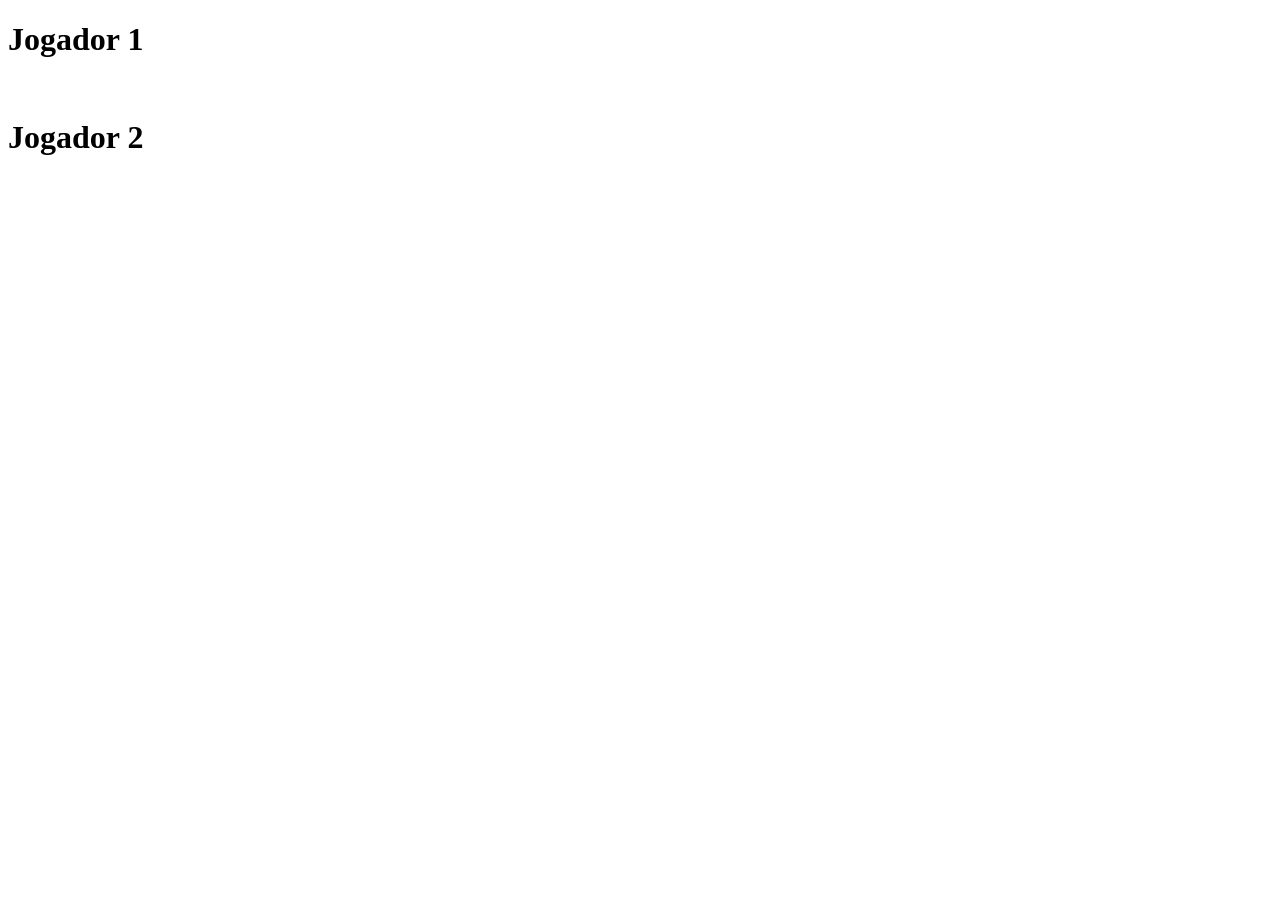
==== jogo.html @ e881727f "Adicionado o Dado Adicionando o dado para foco do jogo" ====
<!DOCTYPE html>
<html lang="en">
<head>
    <meta charset="UTF-8">
    <meta name="viewport" content="width=device-width, initial-scale=1.0">
    <title>Document</title>
</head>
<body>
    <script src="codigoF.js"></script>
    <h1>Jogador 1</h1><br>
    
    <h1>Jogador 2</h1><br>
</body>
</html>
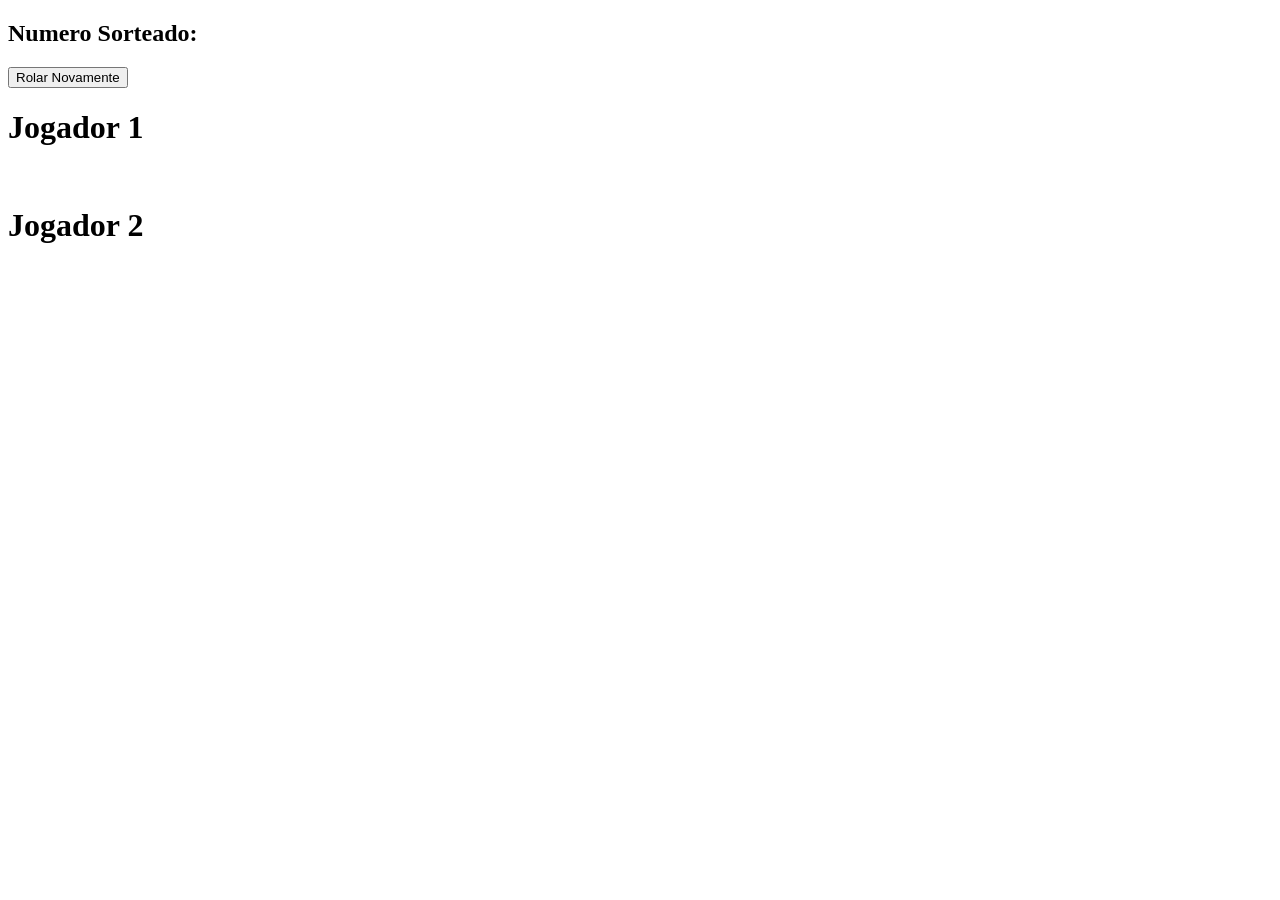
==== commit 721512f5: "Adicionado na Pagina web Dado adicionado na pagina web e Quem começa adicionado" ====
--- a/jogo.html
+++ b/jogo.html
@@ -6,9 +6,14 @@
     <title>Document</title>
 </head>
 <body>
+    <h2>Numero Sorteado: <span id="saida"></span></h2>
+    <button onclick=
+    "document.getElementById('saida').innerHTML= '🎲...';
+    setTimeout(() =>{
+     document.getElementById('saida').innerHTML= dado([1,2,3,4,5,6]);
+    },200);">Rolar Novamente</button>
+    <h1>Jogador 1</h1><br>
+    <h1>Jogador 2</h1><br>
     <script src="codigoF.js"></script>
-    <h1>Jogador 1</h1><br>
-    
-    <h1>Jogador 2</h1><br>
 </body>
 </html>
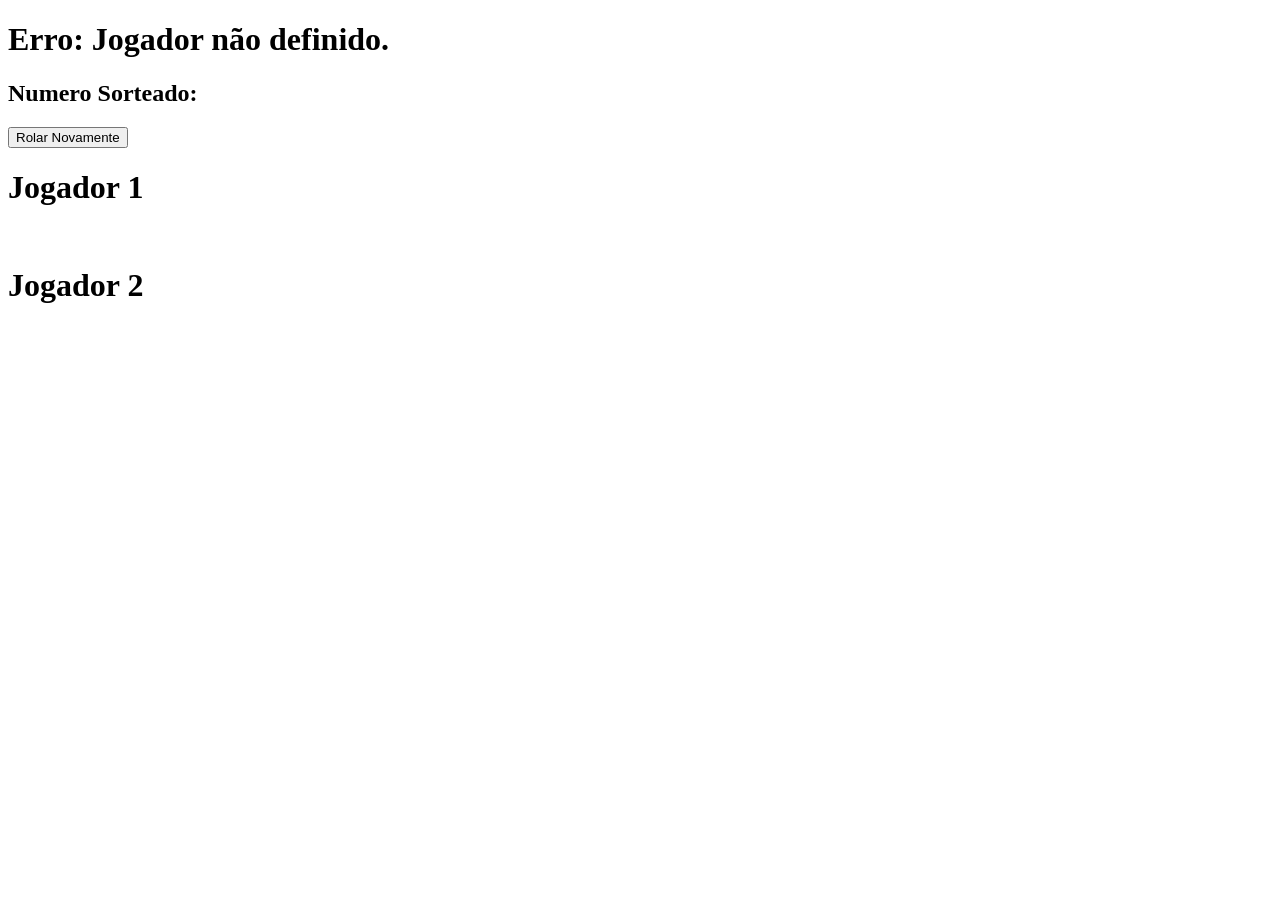
==== commit 279db152: "Salvar informação Parte 2 Salvando informação de uma pagina na outra" ====
--- a/jogo.html
+++ b/jogo.html
@@ -3,12 +3,14 @@
 <head>
     <meta charset="UTF-8">
     <meta name="viewport" content="width=device-width, initial-scale=1.0">
-    <title>Document</title>
+    <title>Jogo</title>
 </head>
 <body>
+    <h1 id="mensagem"></h1>
     <h2>Numero Sorteado: <span id="saida"></span></h2>
-    <button onclick=
-    "document.getElementById('saida').innerHTML= '🎲...';
+    <button onclick="
+    document.getElementById('mensagem').innerText = '';
+    document.getElementById('saida').innerHTML= '🎲...';
     setTimeout(() =>{
      document.getElementById('saida').innerHTML= dado([1,2,3,4,5,6]);
     },200);">Rolar Novamente</button>
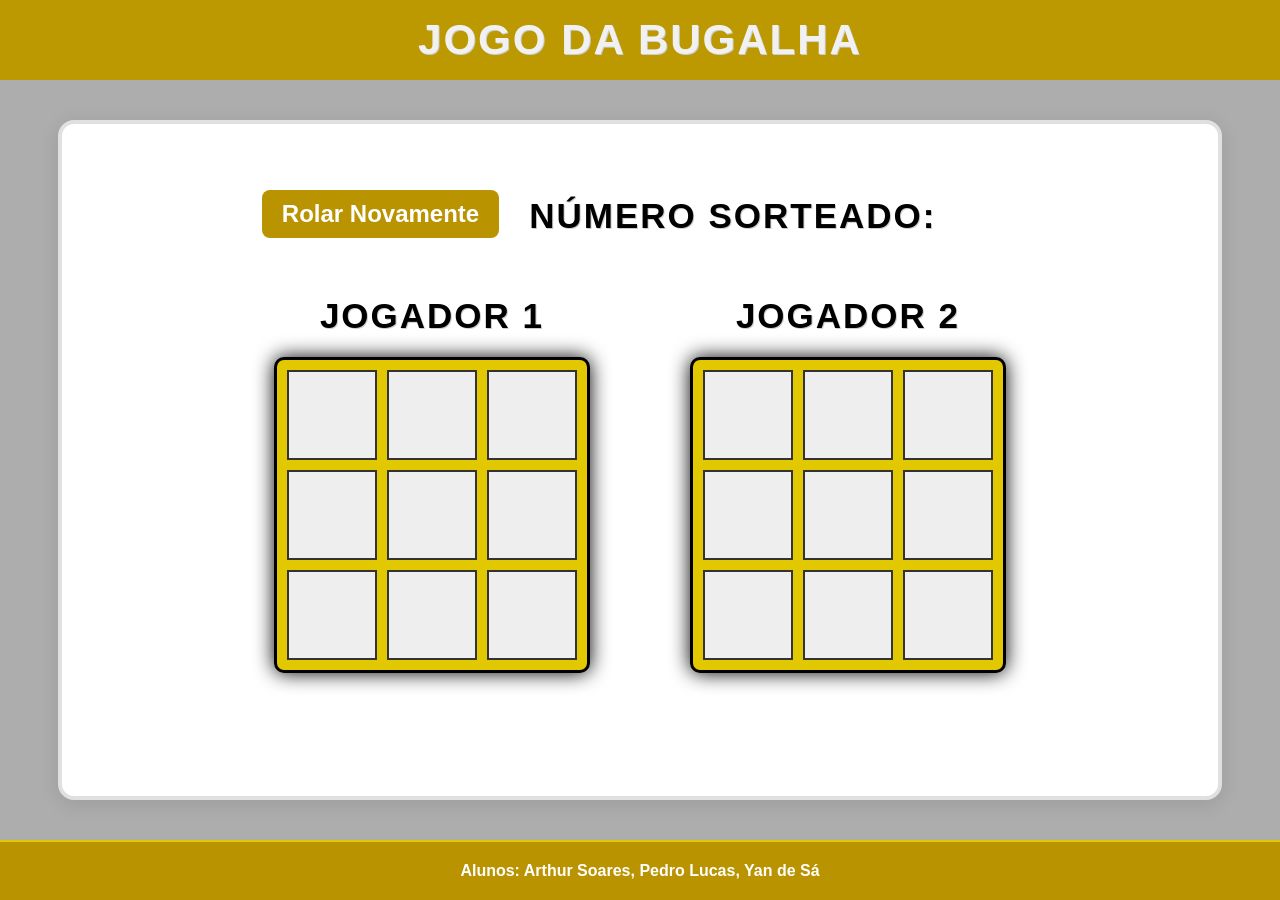
==== commit 0e9e47ac: "Visual da Página do Jogo Esterilização da página do jogo com criação do grid" ====
--- a/jogo.html
+++ b/jogo.html
@@ -1,21 +1,70 @@
 <!DOCTYPE html>
-<html lang="en">
+<html lang="pt-BR">
 <head>
-    <meta charset="UTF-8">
-    <meta name="viewport" content="width=device-width, initial-scale=1.0">
-    <title>Jogo</title>
+  <meta charset="UTF-8" />
+  <meta name="viewport" content="width=device-width, initial-scale=1.0"/>
+  <title>Jogo da Bugalha</title>
+  <link rel="stylesheet" href="Visual.css" />
 </head>
-<body>
-    <h1 id="mensagem"></h1>
-    <h2>Numero Sorteado: <span id="saida"></span></h2>
-    <button onclick="
-    document.getElementById('mensagem').innerText = '';
-    document.getElementById('saida').innerHTML= '🎲...';
-    setTimeout(() =>{
-     document.getElementById('saida').innerHTML= dado([1,2,3,4,5,6]);
-    },200);">Rolar Novamente</button>
-    <h1>Jogador 1</h1><br>
-    <h1>Jogador 2</h1><br>
+
+<body style="background-color: #848484aa;">
+  <header>
+    <h1 id="titulo">Jogo da Bugalha</h1>
+  </header>
+
+  <main>
+    
+    <div class="centro">
+        <button onclick="document.getElementById('saida').innerHTML = '🎲';
+      setTimeout(() => {
+        document.getElementById('saida').innerHTML = dado([1,2,3,4,5,6]);
+      }, 200);" id="fontesecundaria" style="font-size: 24px;"
+
+        > Rolar Novamente </button>
+        
+  <h2 id="titulo2" style="margin-top: 10px;"
+  
+        > Número Sorteado: <span id="saida"></span></h2>
+
+    </div>
+
+    <div class="container-jogadores">
+      <div class="jogador">
+        <h2 class="nome-jogador" id="titulo2">Jogador 1</h2>
+        <div class="tabuleiro">
+          <div class="casa" id="j1c0"></div>
+          <div class="casa" id="j1c1"></div>
+          <div class="casa" id="j1c2"></div>
+          <div class="casa" id="j1c3"></div>
+          <div class="casa" id="j1c4"></div>
+          <div class="casa" id="j1c5"></div>
+          <div class="casa" id="j1c6"></div>
+          <div class="casa" id="j1c7"></div>
+          <div class="casa" id="j1c8"></div>
+        </div>
+      </div>
+
+      <div class="jogador">
+        <h2 class="nome-jogador" id="titulo2">Jogador 2</h2>
+        <div class="tabuleiro">
+          <div class="casa" id="j2c0"></div>
+          <div class="casa" id="j2c1"></div>
+          <div class="casa" id="j2c2"></div>
+          <div class="casa" id="j2c3"></div>
+          <div class="casa" id="j2c4"></div>
+          <div class="casa" id="j2c5"></div>
+          <div class="casa" id="j2c6"></div>
+          <div class="casa" id="j2c7"></div>
+          <div class="casa" id="j2c8"></div>
+        </div>
+      </div>
+    </div>
+
     <script src="codigoF.js"></script>
+  </main>
+
+  <footer>
+    <p id="fontesecundaria">Alunos: Arthur Soares, Pedro Lucas, Yan de Sá</p>
+  </footer>
 </body>
-</html>+</html>
--- a/Visual.css
+++ b/Visual.css
@@ -0,0 +1,155 @@
+* {
+    margin: 0;
+    padding: 0;
+    box-sizing: border-box;
+}
+
+html, body {
+    height: 100%;
+}
+
+body {
+    display: flex;
+    flex-direction: column;
+    min-height: 100vh; /* garante altura total da tela */
+    margin: 0;
+}
+
+
+header {
+    height: 80px;
+    background-color: #bc9900; 
+    display: flex;
+    flex-direction: column; 
+    justify-content: center;
+    align-items: center;
+}
+
+#fontesecundaria {
+    color:#ffffff;
+    font-family: 'Open Sans', 'Helvetica', sans-serif;
+    font-size: 16px;
+}
+
+#fontesecundaria2 {
+    color:#000000;
+    font-family: 'Open Sans', 'Helvetica', sans-serif;
+    font-size: 16px;
+}
+
+#titulo {
+    color: #f1f1f1;
+    font-size: 42px;
+    font-family: 'Arial Black', sans-serif;
+    text-transform: uppercase;
+    letter-spacing: 2px;
+    text-shadow: 1px 1px 0 #ccc;
+}
+
+#titulo2 {
+    color: #000000;
+    font-size: 35px;
+    font-family: 'Arial Black', sans-serif;
+    text-transform: uppercase;
+    letter-spacing: 2px;
+    text-shadow: 1px 1px 0 #ccc;
+}
+
+main {
+    max-width: 1500px;
+    margin: 40px auto;
+    background-color: white;
+    padding: 50px 200px;
+    border-radius: 16px;
+    box-shadow: 0 4px 20px rgba(0, 0, 0, 0.1);
+    line-height: 1.8;
+    flex: 1;
+    justify-content: center;
+    align-items: center;
+    border: 4px solid #e0e0e0;
+}
+
+footer {
+    background-color: #b99300;
+    text-align: center;
+    padding: 20px 0;
+    font-size: 14px;
+    color: white;
+    font-weight: bold;
+    border-top: 2px solid #e1c800;
+}
+
+button {
+    background-color: #b99300;
+    border: none;
+    padding: 10px 20px;
+    color: white;
+    font-weight: bold;
+    border-radius: 8px;
+    cursor: pointer;
+    transition: background-color 0.2s;
+}
+
+button:hover {
+    background-color: #e1c800;
+}
+
+.tabuleiro {
+    display: grid;
+    grid-template-columns: repeat(3, 90px);
+    grid-template-rows: repeat(3, 90px);
+    gap: 10px;
+    justify-content: center;
+    background-color: #e1c800;
+    border: 3px solid #000;
+    border-radius: 10px;
+    padding: 10px;
+    box-shadow: 0 0 20px #000;
+  }
+  
+  .casa {
+    width: 90px;
+    height: 90px;
+    background-color: #eee;
+    border: 2px solid #333;
+    display: flex;
+    align-items: center;
+    justify-content: center;
+    font-size: 2rem;
+  }
+
+  .container-jogadores {
+    display: flex;
+    justify-content: center;
+    gap: 100px;
+    margin-top: 30px;
+    align-items: center;
+  }
+  
+  .centro {
+    display: flex;
+    justify-content: center;
+    align-items: center;
+    gap: 30px;
+    flex-wrap: wrap; /* quebra linha se precisar */
+    margin-bottom: 30px;
+  }
+  
+  #saida {
+    display: inline-block;
+    min-width: 2em;
+    min-height: 2em;
+    text-align: center;
+    vertical-align: middle;
+    transition: all 0.2s ease-in-out;
+  }
+  
+  .nome-jogador {
+    text-align: center;
+    margin-bottom: 10px;
+  }
+  .jogador {
+    display: flex;
+    flex-direction: column;
+    align-items: center;
+  }
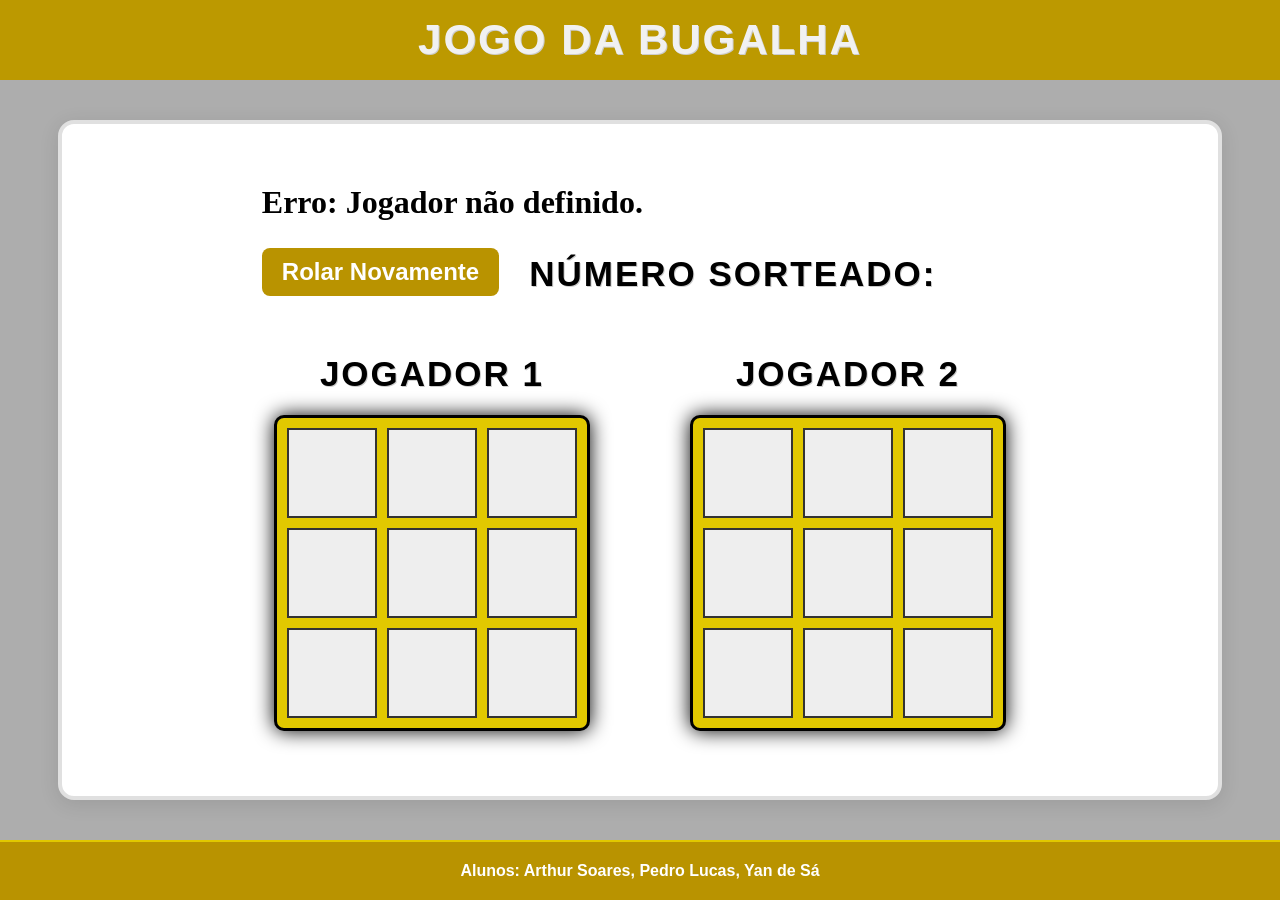
==== commit f6bad6f2: "Mudanças Basicas no HTML" ====
--- a/jogo.html
+++ b/jogo.html
@@ -13,9 +13,11 @@
   </header>
 
   <main>
-    
+    <h1 id="mensagem"></h1>
     <div class="centro">
-        <button onclick="document.getElementById('saida').innerHTML = '🎲';
+        <button onclick="
+        document.getElementById('mensagem').innerText = '';
+        document.getElementById('saida').innerHTML = '🎲';
       setTimeout(() => {
         document.getElementById('saida').innerHTML = dado([1,2,3,4,5,6]);
       }, 200);" id="fontesecundaria" style="font-size: 24px;"
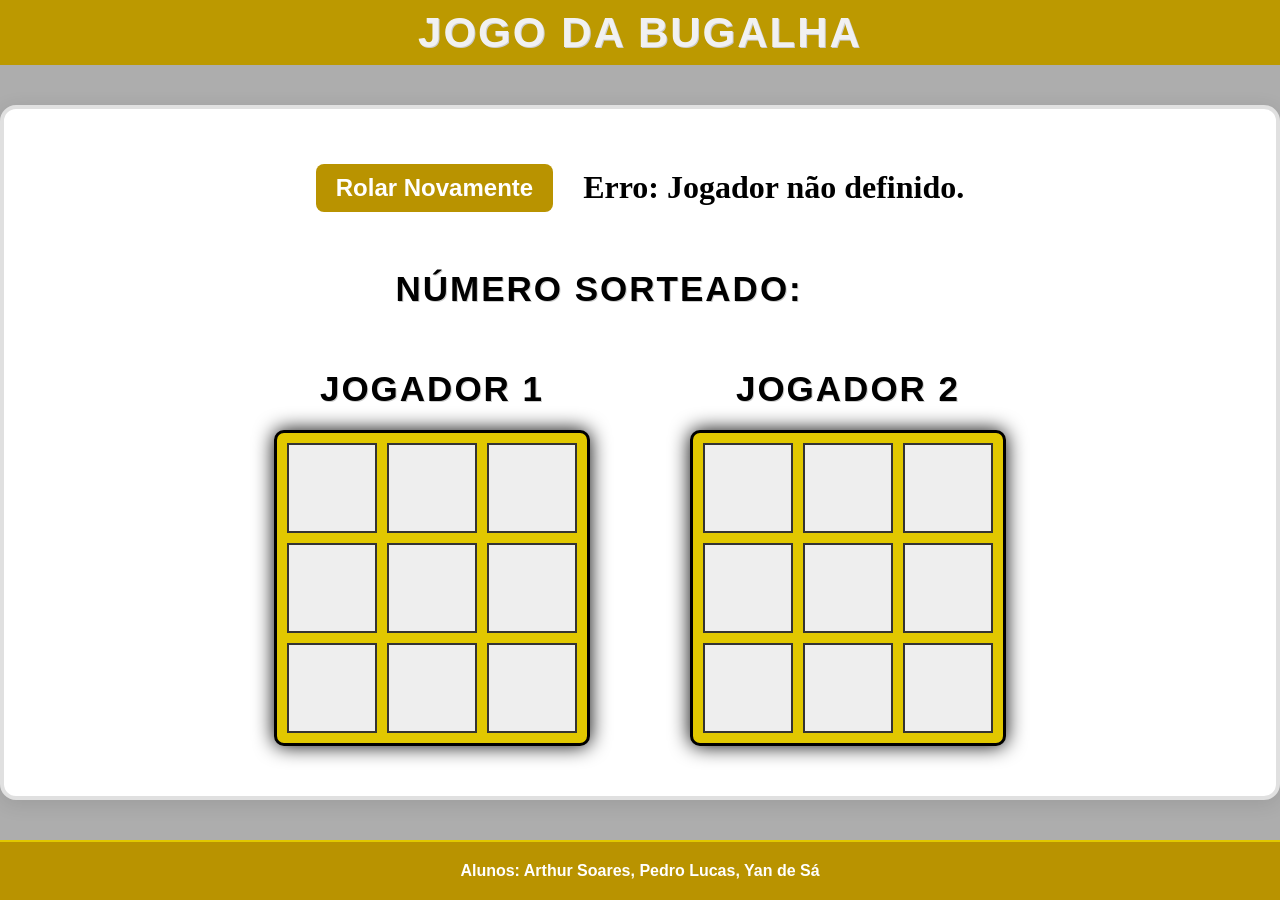
==== commit c4f824ba: "Mudanças Basicas no HTML" ====
--- a/jogo.html
+++ b/jogo.html
@@ -13,19 +13,20 @@
   </header>
 
   <main>
-    <h1 id="mensagem"></h1>
+    
     <div class="centro">
+      
         <button onclick="
         document.getElementById('mensagem').innerText = '';
         document.getElementById('saida').innerHTML = '🎲';
       setTimeout(() => {
         document.getElementById('saida').innerHTML = dado([1,2,3,4,5,6]);
       }, 200);" id="fontesecundaria" style="font-size: 24px;"
-
+        
         > Rolar Novamente </button>
+        <h1 id="mensagem"></h1>
+  <h2 id="titulo2" style="margin-top: 10px;"
         
-  <h2 id="titulo2" style="margin-top: 10px;"
-  
         > Número Sorteado: <span id="saida"></span></h2>
 
     </div>
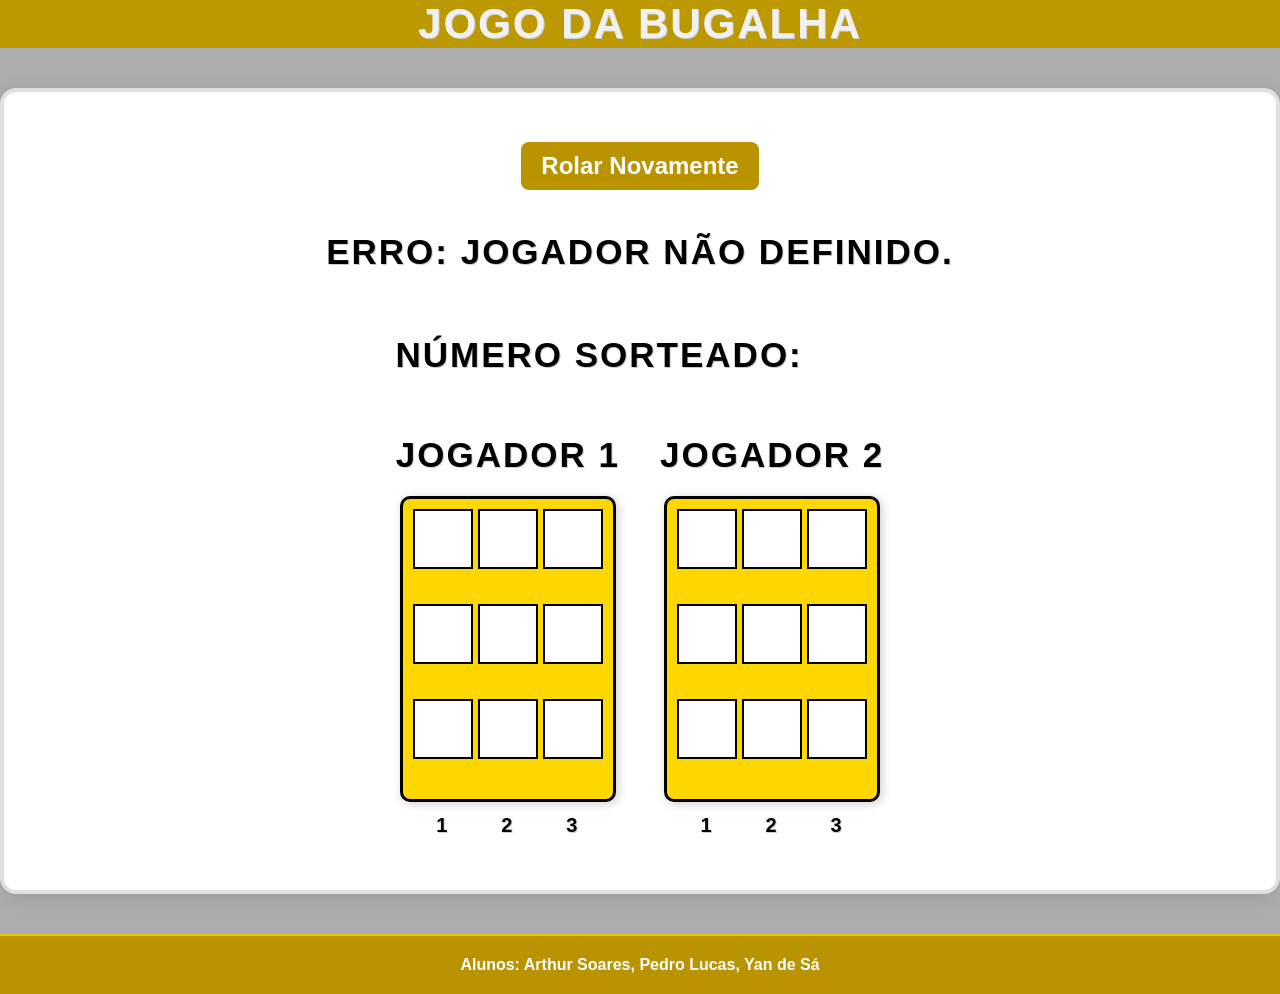
==== commit afe09454: "Finalização do da parte Visual Só resta agora realizar uma função que diga o Jogador que vence" ====
--- a/jogo.html
+++ b/jogo.html
@@ -13,56 +13,74 @@
   </header>
 
   <main>
-    
+
     <div class="centro">
-      
-        <button onclick="
-        document.getElementById('mensagem').innerText = '';
-        document.getElementById('saida').innerHTML = '🎲';
-      setTimeout(() => {
-        document.getElementById('saida').innerHTML = dado([1,2,3,4,5,6]);
-      }, 200);" id="fontesecundaria" style="font-size: 24px;"
-        
-        > Rolar Novamente </button>
-        <h1 id="mensagem"></h1>
-  <h2 id="titulo2" style="margin-top: 10px;"
-        
-        > Número Sorteado: <span id="saida"></span></h2>
+      <button onclick="
+  document.getElementById('mensagem').innerText = '';
+  document.getElementById('saida').innerHTML = '🎲';
+  setTimeout(() => {
+    const numero = dado([1,2,3,4,5,6]);
+    document.getElementById('saida').innerHTML = numero;
+  }, 200);"
+  id="fontesecundaria" style="font-size: 24px;">
+  Rolar Novamente
+</button>
 
+      <h1 id="mensagem"></h1>
+      <h2 id="titulo2" style="margin-top: 10px;">
+        Número Sorteado: <span id="saida"></span>
+      </h2>
     </div>
-
-    <div class="container-jogadores">
+  
+    <!-- AGRUPANDO OS DOIS JOGADORES CORRETAMENTE -->
+    <div class="jogadores-container">
+  
       <div class="jogador">
         <h2 class="nome-jogador" id="titulo2">Jogador 1</h2>
-        <div class="tabuleiro">
-          <div class="casa" id="j1c0"></div>
-          <div class="casa" id="j1c1"></div>
-          <div class="casa" id="j1c2"></div>
-          <div class="casa" id="j1c3"></div>
-          <div class="casa" id="j1c4"></div>
-          <div class="casa" id="j1c5"></div>
-          <div class="casa" id="j1c6"></div>
-          <div class="casa" id="j1c7"></div>
-          <div class="casa" id="j1c8"></div>
+        <div class="tabuleiro-container">
+          <div class="tabuleiro">
+            <div class="numbercolunas" id="j1c0"></div>
+            <div class="numbercolunas" id="j1c1"></div>
+            <div class="numbercolunas" id="j1c2"></div>
+            <div class="numbercolunas" id="j1c3"></div>
+            <div class="numbercolunas" id="j1c4"></div>
+            <div class="numbercolunas" id="j1c5"></div>
+            <div class="numbercolunas" id="j1c6"></div>
+            <div class="numbercolunas" id="j1c7"></div>
+            <div class="numbercolunas" id="j1c8"></div>
+          </div>
+          <div class="numeros-colunas">
+            <span id="titulo2" style="font-size: 20px;">1</span>
+            <span id="titulo2" style="font-size: 20px;">2</span>
+            <span id="titulo2" style="font-size: 20px;">3</span>
+          </div>
         </div>
       </div>
-
+  
       <div class="jogador">
         <h2 class="nome-jogador" id="titulo2">Jogador 2</h2>
-        <div class="tabuleiro">
-          <div class="casa" id="j2c0"></div>
-          <div class="casa" id="j2c1"></div>
-          <div class="casa" id="j2c2"></div>
-          <div class="casa" id="j2c3"></div>
-          <div class="casa" id="j2c4"></div>
-          <div class="casa" id="j2c5"></div>
-          <div class="casa" id="j2c6"></div>
-          <div class="casa" id="j2c7"></div>
-          <div class="casa" id="j2c8"></div>
+        <div class="tabuleiro-container">
+          <div class="tabuleiro">
+            <div class="numbercolunas" id="j2c0"></div>
+            <div class="numbercolunas" id="j2c1"></div>
+            <div class="numbercolunas" id="j2c2"></div>
+            <div class="numbercolunas" id="j2c3"></div>
+            <div class="numbercolunas" id="j2c4"></div>
+            <div class="numbercolunas" id="j2c5"></div>
+            <div class="numbercolunas" id="j2c6"></div>
+            <div class="numbercolunas" id="j2c7"></div>
+            <div class="numbercolunas" id="j2c8"></div>
+          </div>
+          <div class="numeros-colunas">
+            <span id="titulo2" style="font-size: 20px;">1</span>
+            <span id="titulo2" style="font-size: 20px;">2</span>
+            <span id="titulo2" style="font-size: 20px;">3</span>
+          </div>
         </div>
       </div>
-    </div>
-
+  
+    </div> <!-- fim jogadores-container -->
+  
     <script src="codigoF.js"></script>
   </main>
 
--- a/Visual.css
+++ b/Visual.css
@@ -54,6 +54,16 @@
     letter-spacing: 2px;
     text-shadow: 1px 1px 0 #ccc;
 }
+
+.titulo2JS {
+  color: #000000;
+  font-size: 35px;
+  font-family: 'Arial Black', sans-serif;
+  text-transform: uppercase;
+  letter-spacing: 2px;
+  text-shadow: 1px 1px 0 #ccc;
+}
+
 
 main {
     max-width: 1500px;
@@ -148,8 +158,88 @@
     text-align: center;
     margin-bottom: 10px;
   }
+  
   .jogador {
     display: flex;
     flex-direction: column;
     align-items: center;
-  }+  }
+
+  .colunas {
+    display: grid;
+    grid-template-columns: repeat(9, 40px); /* deve ser igual ao .tabuleiro */
+    text-align: center;
+    font-weight: bold;
+    font-family: sans-serif;
+    justify-content: center;
+    margin-top: 5px;
+  }
+
+  .colunas span {
+    display: flex;
+    justify-content: center;
+    align-items: center;
+    height: 40px;
+  }
+  
+  .coluna-numero {
+    font-weight: bold;
+    font-size: 20px;
+    text-align: center;
+    height: 30px;
+    line-height: 30px;
+  }
+  
+  .tabuleiro-container {
+    display: flex;
+    flex-direction: column;
+    align-items: center;
+  }
+  
+  .tabuleiro {
+    display: grid;
+    grid-template-columns: repeat(3, 60px);
+    gap: 5px;
+    background-color: gold;
+    padding: 10px;
+    border-radius: 10px;
+    box-shadow: 2px 2px 10px rgba(0,0,0,0.2);
+    justify-content: center;
+  }
+  
+  .numbercolunas {
+    background-color: rgb(255, 255, 255);
+    width: 60px;
+    height: 60px;
+    display: flex;
+    align-items: center;
+    justify-content: center;
+    font-size: 24px;
+    font-weight: bold;
+    border: 2px solid #000;
+    justify-content: space-between; /* ou center, ou gap */
+  }
+
+ .jogadores-container {
+  display: flex;
+  justify-content: center;
+  gap: 40px;
+  margin-top: 30px;
+  flex-wrap: wrap;
+}
+
+.numeros-colunas {
+  display: grid;
+  grid-template-columns: repeat(3, 60px);
+  gap: 5px;
+  justify-content: center;
+  margin-top: 8px;
+}
+.numeros-colunas span {
+  height: 30px;
+  font-size: 20px;
+  font-weight: bold;
+  display: flex;
+  align-items: center;
+  justify-content: center;
+}
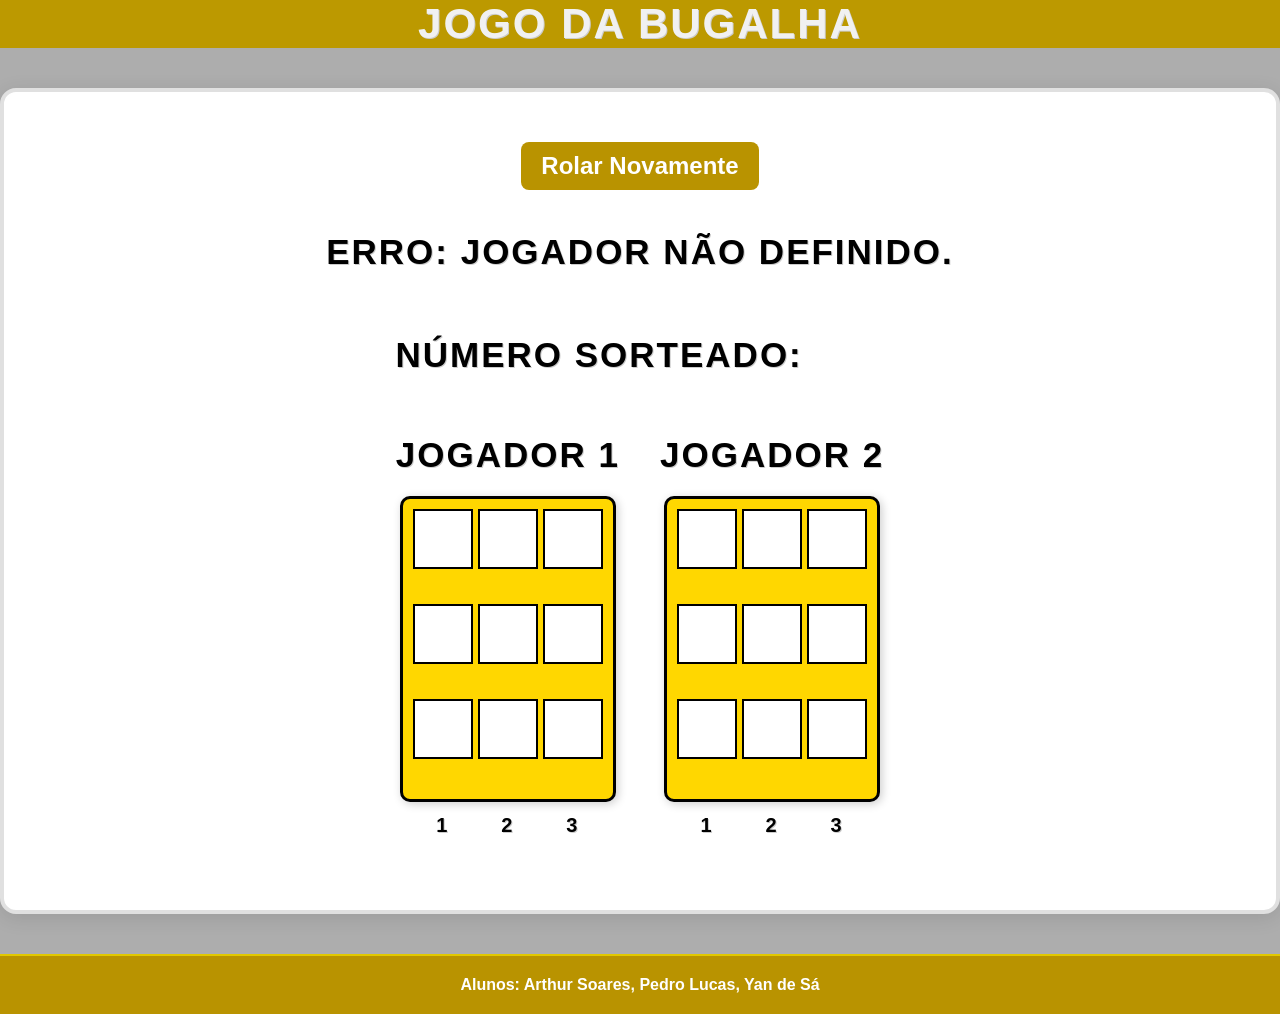
==== commit 05faba2f: "Ajustes do HTML Ajustes Finais no HTML" ====
--- a/jogo.html
+++ b/jogo.html
@@ -1,8 +1,9 @@
 <!DOCTYPE html>
 <html lang="pt-BR">
+
 <head>
   <meta charset="UTF-8" />
-  <meta name="viewport" content="width=device-width, initial-scale=1.0"/>
+  <meta name="viewport" content="width=device-width, initial-scale=1.0" />
   <title>Jogo da Bugalha</title>
   <link rel="stylesheet" href="Visual.css" />
 </head>
@@ -21,20 +22,19 @@
   setTimeout(() => {
     const numero = dado([1,2,3,4,5,6]);
     document.getElementById('saida').innerHTML = numero;
-  }, 200);"
-  id="fontesecundaria" style="font-size: 24px;">
-  Rolar Novamente
-</button>
+  }, 200);" id="fontesecundaria" style="font-size: 24px;">
+        Rolar Novamente
+      </button>
 
       <h1 id="mensagem"></h1>
       <h2 id="titulo2" style="margin-top: 10px;">
         Número Sorteado: <span id="saida"></span>
       </h2>
     </div>
-  
+
     <!-- AGRUPANDO OS DOIS JOGADORES CORRETAMENTE -->
     <div class="jogadores-container">
-  
+
       <div class="jogador">
         <h2 class="nome-jogador" id="titulo2">Jogador 1</h2>
         <div class="tabuleiro-container">
@@ -56,7 +56,7 @@
           </div>
         </div>
       </div>
-  
+
       <div class="jogador">
         <h2 class="nome-jogador" id="titulo2">Jogador 2</h2>
         <div class="tabuleiro-container">
@@ -78,9 +78,19 @@
           </div>
         </div>
       </div>
-  
     </div> <!-- fim jogadores-container -->
-  
+
+    <!-- Exibindo a pontuação dos jogadores e vencedor -->
+    <div id="resultadoJ1" style="font-size: 16px; margin-top: 20px; font-family: 'Open Sans', 'Helvetica', sans-serif; font-weight: bold;"></div>
+    <div id="resultadoJ2" style="font-size: 16px; margin-top: 10px; font-family: 'Open Sans', 'Helvetica', sans-serif;font-weight: bold;"></div>
+    <div id="vencedor" style="font-size: 20px; color: green; margin-top: 20px; font-family: 'Open Sans', 'Helvetica', sans-serif;font-weight: bold;"></div>
+
+    <!-- Botão de Voltar à Tela Inicial, inicialmente invisível -->
+    <div id="botaoVoltar" style="display:none; margin-top: 20px;">
+      <button onclick="voltarParaTelaInicial()" id="fontesecundaria" style="font-size: 24px;">Voltar à Tela
+        Inicial</button>
+    </div>
+
     <script src="codigoF.js"></script>
   </main>
 
@@ -88,4 +98,5 @@
     <p id="fontesecundaria">Alunos: Arthur Soares, Pedro Lucas, Yan de Sá</p>
   </footer>
 </body>
-</html>
+
+</html>
